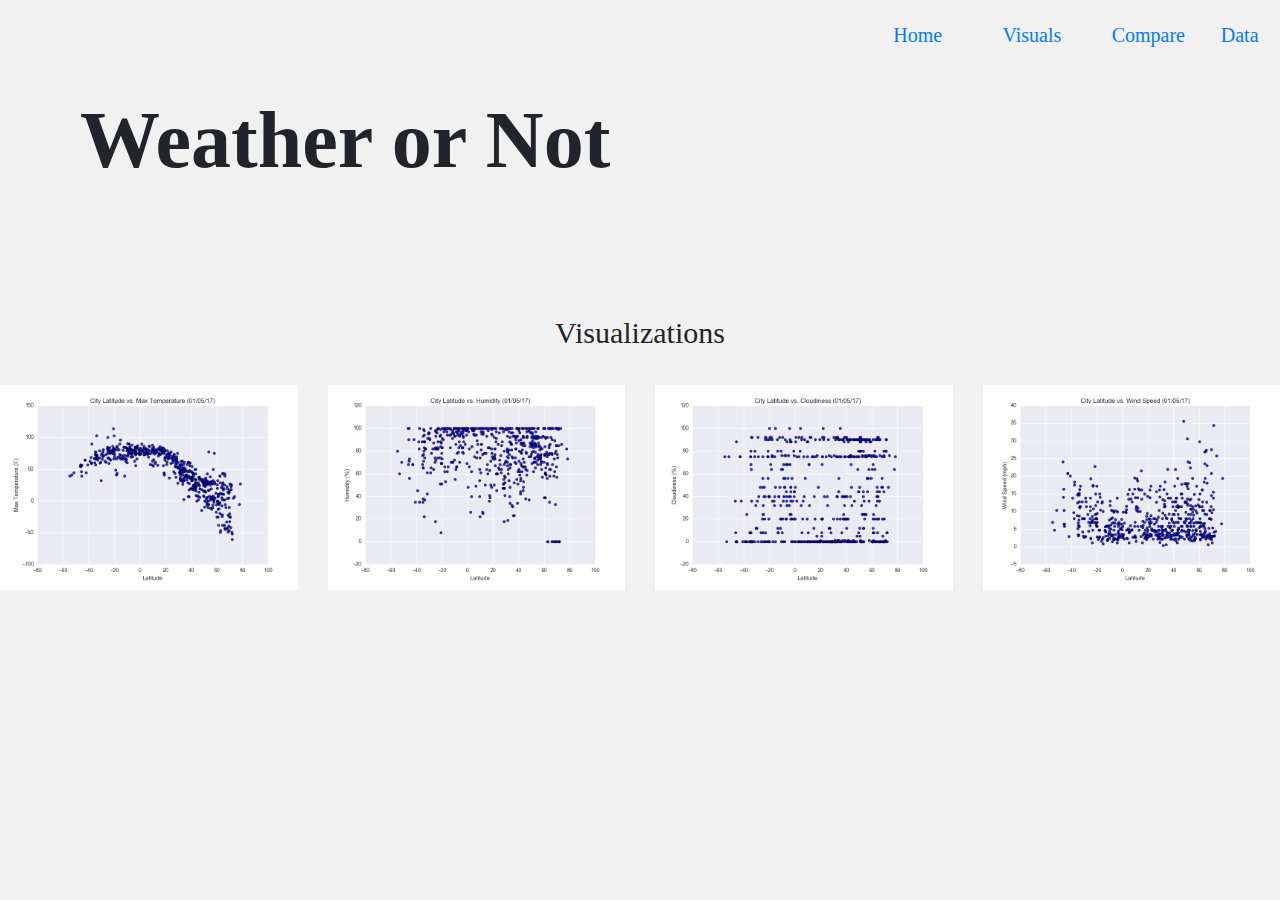
==== HW9_PSM_Comparison.html @ cbab953b "made minor progress?" ====
<!-- I hope this is the landing page page-->
<!DOCTYPE html>
<html lang="en-us">

<head>
  <meta charset="UTF-8">
  <title>Weather or Not</title>
  <!-- Talking with Bootstrap  -->
  <link rel="stylesheet" href="https://stackpath.bootstrapcdn.com/bootstrap/4.3.1/css/bootstrap.min.css" integrity="sha384-ggOyR0iXCbMQv3Xipma34MD+dH/1fQ784/j6cY/iJTQUOhcWr7x9JvoRxT2MZw1T" crossorigin="anonymous">
  <!-- link to making things pretty -->
  <link rel="stylesheet" href="HW9_LandingStyle.css">
</head>

<body>
        <div>
                <div class = "row">
                    <div class="col-lg-8">
                            <div class="headbox">Weather or Not</div>
                    </div>
                    <div class="col-lg-1">
                        <div class="navbox">
                            <a href="file:///Users/P_zizzle/Desktop/Homework9/HW9_PSM_Landing.html">Home</a>
                        </div>
                    </div>
                    <div class="col-lg-1">
                        <div class = "navbox">
                            <a href = "#Visualslink" >Visuals</a>
                        </div>
                    </div>
                    <div class="col-lg-1">
                        <div class = "navbox">
                            <a href="file:///Users/P_zizzle/Desktop/Homework9/HW9_PSM_Comparison.html">Compare</a>
                        </div>
                    </div>
                    <div class="col-lg-1">
                        <div class = "navbox">
                            <a href="file:///Users/P_zizzle/Desktop/Homework9/HW9_PSM_TheData.html">Data</a>
                        </div>
                    </div>
                </div>
            </div>           
            <div class = "row">
                    <div class = "col-lg-12">
                        <div class = "visuals">
                            <a name = "Visualslink"></a>
                            Visualizations
                        </div>
                    </div>
                </div>
            <div class = "row">
                    <div class = "col-sm-3">
                        <a href = "file:///Users/P_zizzle/Desktop/Homework9/HW9_PSM_Visualizations.html">
                        <img src="Resources/assets/images/Fig1.png" class="d-block w-100" alt="...">
                    </div>
                    <div class = "col-sm-3">
                        <a href = "file:///Users/P_zizzle/Desktop/Homework9/HW9_PSM_Visualizations.html">
                        <img src="Resources/assets/images/Fig2.png" class="d-block w-100" alt="...">
                    </div>
                    <div class = "col-sm-3">
                        <a href = "file:///Users/P_zizzle/Desktop/Homework9/HW9_PSM_Visualizations.html">
                        <img src="Resources/assets/images/Fig3.png" class="d-block w-100" alt="...">
                    </div>
                    <div class = "col-sm-3">
                        <a href = "file:///Users/P_zizzle/Desktop/Homework9/HW9_PSM_Visualizations.html">
                        <img src="Resources/assets/images/Fig4.png" class="d-block w-100" alt="...">
                    </div>
                </div>
</body>
</html>
---- HW9_LandingStyle.css ----
/* Giving the body the specified background color, adding font sizes for the h1 and h3 elements we'll be using */
body {
    background: #f1f1f1;
  }
  
  h1 {
    font-size: 50px;
    font-family: "zapfino";
    padding: 20px;
    text-align: center;
  }
  
  h3 {
    font-size: 30px;
  }
  .headbox{
    font-size: 80px;
    font-weight: bolder;
    font-family: "zapfino";
    padding: 80px;  
  }
  .navbox{
    font-size: 20px;
    text-align: Left;
    padding: 20px;
    font-family: "zapfino"; 
  }
  .carousel-item {
    align-content: center;
  }
  .visuals {
    font-size:30px;
    font-family: "zapfino";
    padding: 30px;
    text-align: center;
  }
  .bot_space{
    font-size: 100px;
    color: white;
    text-align: center;
  }
  /* Giving our navbar some padding and a background color */
  /* .navbar {
    padding: 10px;
    background: #5191fd;
  } */
  
  /* Making our navbar li's inline-block elements this makes it so we can have multiple on the same line. Floats could have been used too */
  .navbar li {
    display: inline-block;
    padding: 20px;
    margin-right: 10px;
    margin-left: 10px;
    cursor: pointer;
    background: #fff;
    border-radius: 3px;
  }
  
  /* Getting rid of the default link styles here */
  .navbar li a {
    color: #000;
    text-decoration: none;
  }
  
  /* Styling the header, giving it a height, a background color, and some top padding */
  .header {
    height: 200px;
    padding-top: 20px;
    background: #cdcdcd;
  }
  
  /* Centering our h1 tag inside our header, giving it a little padding, removing its margin */
  .header h1 {
    padding: 60px;
    margin: 0;
    color: #000;
    text-align: center;
  }
  
  /* Giving the .post element margin on 3 sides */
  .post {
    margin-top: 50px;
    margin-right: 100px;
    margin-left: 100px;
  }
  
  #nav-select {
    visibility: hidden;
  }
  
  /* Adding media queries to show the drop-down, and hide the navbar when the screen is smaller than 480 pixels */
  @media (max-width: 480px) {
    .navbar li {
      padding: 10px;
    }
  
    .post {
      margin-right: 30px;
      margin-left: 30px;
    }
  
    .navbar ul {
      visibility: hidden;
    }
  
    #nav-select {
      visibility: visible;
    }
  }
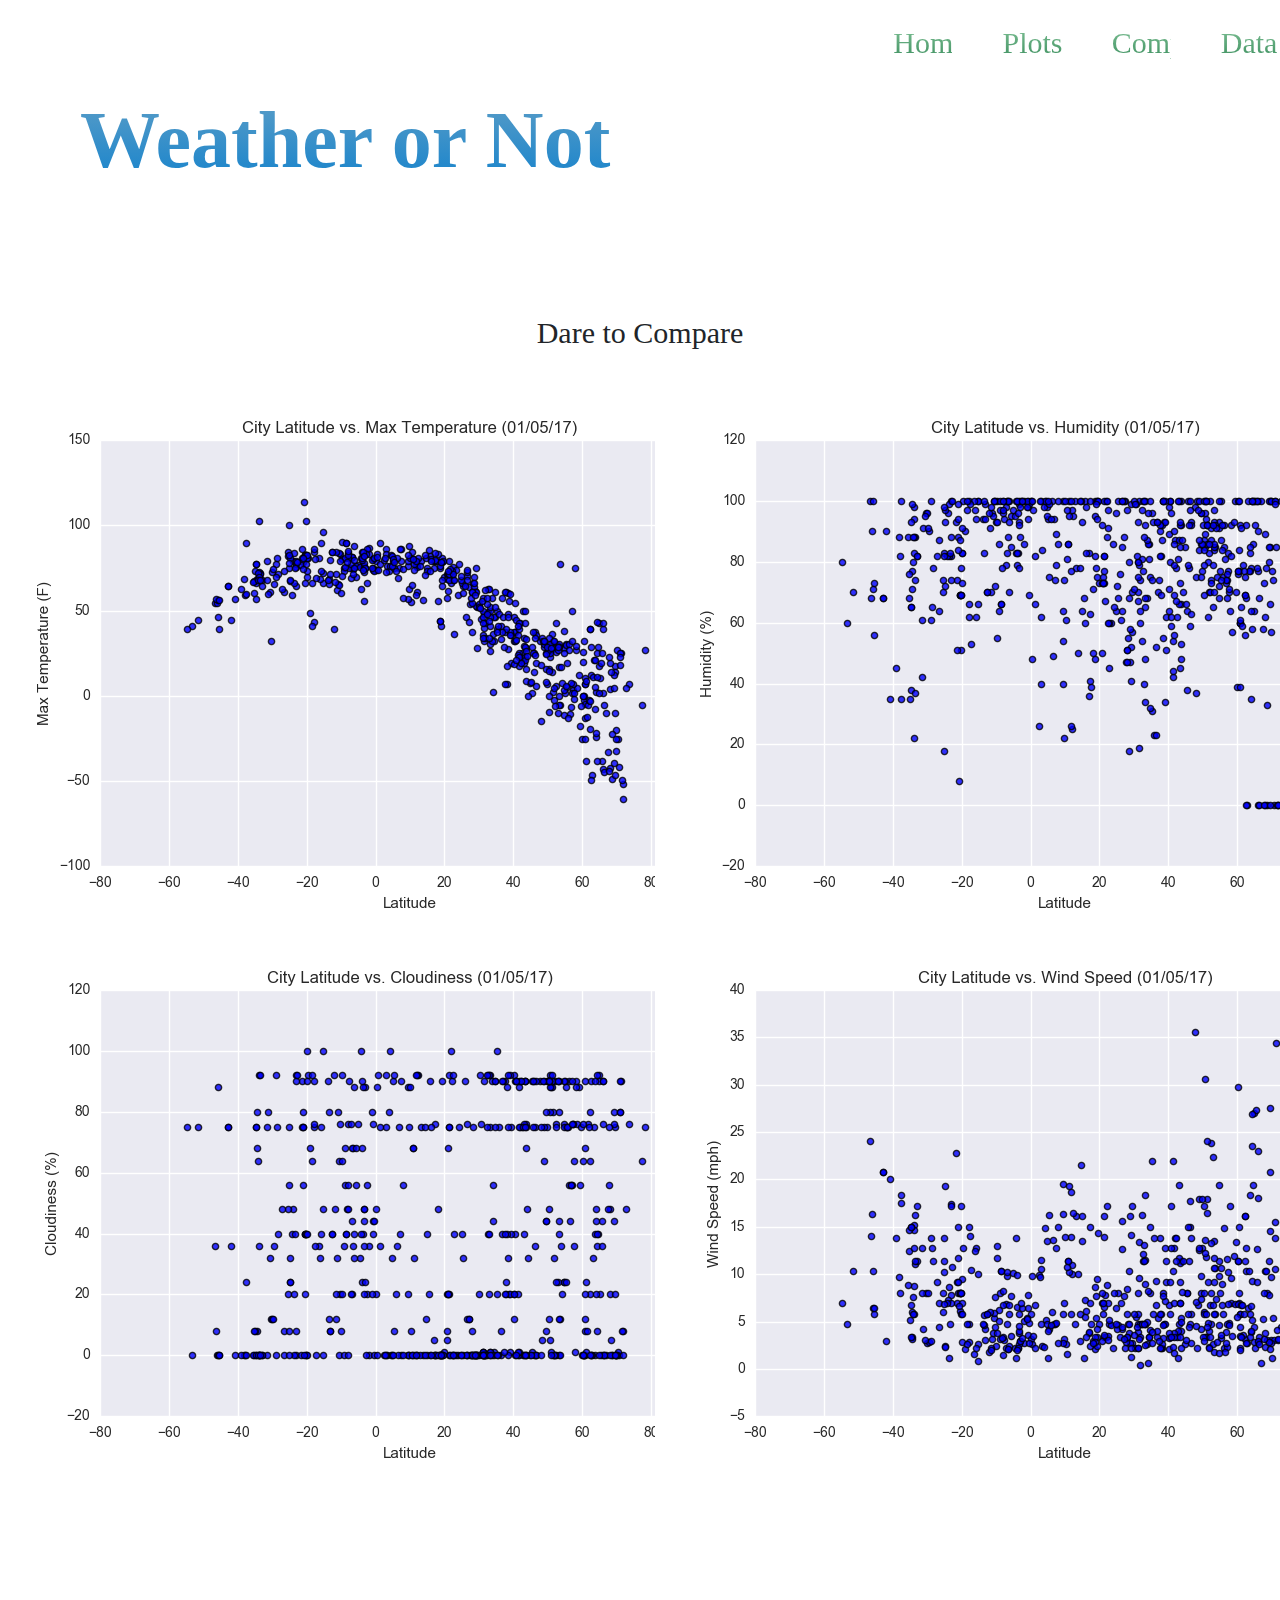
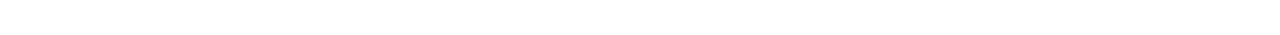
==== commit 9ce9b953: "relocating all the files" ====
--- a/HW9_PSM_Comparison.html
+++ b/HW9_PSM_Comparison.html
@@ -12,58 +12,78 @@
 </head>
 
 <body>
-        <div>
-                <div class = "row">
-                    <div class="col-lg-8">
-                            <div class="headbox">Weather or Not</div>
-                    </div>
-                    <div class="col-lg-1">
-                        <div class="navbox">
-                            <a href="file:///Users/P_zizzle/Desktop/Homework9/HW9_PSM_Landing.html">Home</a>
-                        </div>
-                    </div>
-                    <div class="col-lg-1">
-                        <div class = "navbox">
-                            <a href = "#Visualslink" >Visuals</a>
-                        </div>
-                    </div>
-                    <div class="col-lg-1">
-                        <div class = "navbox">
-                            <a href="file:///Users/P_zizzle/Desktop/Homework9/HW9_PSM_Comparison.html">Compare</a>
-                        </div>
-                    </div>
-                    <div class="col-lg-1">
-                        <div class = "navbox">
-                            <a href="file:///Users/P_zizzle/Desktop/Homework9/HW9_PSM_TheData.html">Data</a>
+    <div>
+        <div class = "row">
+            <div class="col-lg-8">
+                <div class="headbox">
+                    <a href = "HW9_PSM_Landing.html">Weather or Not</a>
+                </div>
+            </div>
+            <div class="col-lg-1">
+                <div class="navbox">
+                    <a href="HW9_PSM_Landing.html">Home</a>
+                </div>
+            </div>
+            <div class="col-lg-1">
+                <div class = "hover">
+                    <div class="dropdown">
+                        <button class="dropbtn">Plots</button>
+                        <div class="dropdown-content">
+                            <a href="HW9_PSM_Visual_fig1.html"> Temperature </a>
+                            <a href="HW9_PSM_Visual_fig2.html">Humidity</a>
+                            <a href="HW9_PSM_Visual_fig3.html">Cloudiness</a>
+                            <a href="HW9_PSM_Visual_fig4.html">Wind Speed</a>
                         </div>
                     </div>
                 </div>
-            </div>           
-            <div class = "row">
-                    <div class = "col-lg-12">
-                        <div class = "visuals">
-                            <a name = "Visualslink"></a>
-                            Visualizations
-                        </div>
-                    </div>
+            </div>
+            <div class="col-lg-1">
+                <div class = "navbox">
+                    <a href="HW9_PSM_Comparison.html">Compare</a>
                 </div>
-            <div class = "row">
-                    <div class = "col-sm-3">
-                        <a href = "file:///Users/P_zizzle/Desktop/Homework9/HW9_PSM_Visualizations.html">
-                        <img src="Resources/assets/images/Fig1.png" class="d-block w-100" alt="...">
-                    </div>
-                    <div class = "col-sm-3">
-                        <a href = "file:///Users/P_zizzle/Desktop/Homework9/HW9_PSM_Visualizations.html">
-                        <img src="Resources/assets/images/Fig2.png" class="d-block w-100" alt="...">
-                    </div>
-                    <div class = "col-sm-3">
-                        <a href = "file:///Users/P_zizzle/Desktop/Homework9/HW9_PSM_Visualizations.html">
-                        <img src="Resources/assets/images/Fig3.png" class="d-block w-100" alt="...">
-                    </div>
-                    <div class = "col-sm-3">
-                        <a href = "file:///Users/P_zizzle/Desktop/Homework9/HW9_PSM_Visualizations.html">
-                        <img src="Resources/assets/images/Fig4.png" class="d-block w-100" alt="...">
-                    </div>
+            </div>
+            <div class="col-lg-1">
+                <div class = "navbox">
+                    <a href="HW9_PSM_TheData.html">Data</a>
                 </div>
+            </div>
+        </div>
+    </div>           
+    <div class = "row">
+            <div class = "col-lg-12">
+                <div class = "visuals">
+                    Dare to Compare
+                </div>
+            </div>
+        </div>
+    <!-- Time to make the comparisons and make sure that they change with the width of the screen -->
+    <div class = "row">
+        <div class="col-xs-12 col-sm-12 col-md-6 col-lg-6">
+            <a target = "_blank" href = "Resources/assets/images/Fig1.png">
+                <img src = "Resources/assets/images/Fig1.png" alt = "LatitudeVSTemperature">
+            </a>
+        </div>
+        <div class="col-xs-12 col-sm-12 col-md-6 col-lg-6">
+            <a target = "_blank" href = "Resources/assets/images/Fig2.png">
+                <img src = "Resources/assets/images/Fig2.png" alt = "LatitudeVSHumidity">
+            </a>
+        </div>
+    </div>
+    <div class = "row">
+        <div class="col-xs-12 col-sm-12 col-md-6 col-lg-6">
+            <a target = "_blank" href = "Resources/assets/images/Fig3.png">
+                <img src = "Resources/assets/images/Fig3.png" alt = "LatitudeVSCloudiness">
+            </a>
+        </div>
+        <div class="col-xs-12 col-sm-12 col-md-6 col-lg-6">
+            <a target = "_blank" href = "Resources/assets/images/Fig4.png">
+                <img src = "Resources/assets/images/Fig4.png" alt = "LatitudeVSTemperature">
+            </a>
+        </div>
+    </div>
+    <div class = "row">
+        <div class = "col-12 bot_space">Can you see me now?</div>
+    </div>
+                    
 </body>
 </html>--- a/HW9_LandingStyle.css
+++ b/HW9_LandingStyle.css
@@ -1,7 +1,7 @@
 
 /* Giving the body the specified background color, adding font sizes for the h1 and h3 elements we'll be using */
 body {
-    background: #f1f1f1;
+    background:white;
   }
   
   h1 {
@@ -9,103 +9,118 @@
     font-family: "zapfino";
     padding: 20px;
     text-align: center;
+    color: rgb(70, 78, 87)
   }
-  
-  h3 {
+  h2 {
+    font_size:40px;
+    padding: 20px;
+    font-family:'Gabriola';
+    text-align:center;
+  }
+  h4 {
+    font-size:20px;
+    padding: 20px;
+    font-family:'Gabriola';
+  }
+  .dropbtn {
+    background-color: white;
+    background: -webkit-linear-gradient(rgb(179, 230, 192) 0%,#0c6c37 100%);
+    -webkit-background-clip: text;
+    -webkit-text-fill-color: transparent;
     font-size: 30px;
-  }
-  .headbox{
-    font-size: 80px;
-    font-weight: bolder;
-    font-family: "zapfino";
-    padding: 80px;  
-  }
-  .navbox{
-    font-size: 20px;
     text-align: Left;
     padding: 20px;
-    font-family: "zapfino"; 
+    font-family: "Gabriola"; 
+    border: none;
   }
-  .carousel-item {
-    align-content: center;
-  }
-  .visuals {
-    font-size:30px;
-    font-family: "zapfino";
-    padding: 30px;
-    text-align: center;
-  }
-  .bot_space{
-    font-size: 100px;
-    color: white;
-    text-align: center;
-  }
-  /* Giving our navbar some padding and a background color */
-  /* .navbar {
-    padding: 10px;
-    background: #5191fd;
-  } */
-  
-  /* Making our navbar li's inline-block elements this makes it so we can have multiple on the same line. Floats could have been used too */
-  .navbar li {
-    display: inline-block;
-    padding: 20px;
-    margin-right: 10px;
-    margin-left: 10px;
-    cursor: pointer;
-    background: #fff;
-    border-radius: 3px;
-  }
-  
-  /* Getting rid of the default link styles here */
-  .navbar li a {
-    color: #000;
-    text-decoration: none;
-  }
-  
-  /* Styling the header, giving it a height, a background color, and some top padding */
-  .header {
-    height: 200px;
-    padding-top: 20px;
-    background: #cdcdcd;
-  }
-  
-  /* Centering our h1 tag inside our header, giving it a little padding, removing its margin */
-  .header h1 {
-    padding: 60px;
-    margin: 0;
-    color: #000;
-    text-align: center;
-  }
-  
-  /* Giving the .post element margin on 3 sides */
-  .post {
-    margin-top: 50px;
-    margin-right: 100px;
-    margin-left: 100px;
-  }
-  
-  #nav-select {
-    visibility: hidden;
-  }
-  
-  /* Adding media queries to show the drop-down, and hide the navbar when the screen is smaller than 480 pixels */
-  @media (max-width: 480px) {
-    .navbar li {
-      padding: 10px;
-    }
-  
-    .post {
-      margin-right: 30px;
-      margin-left: 30px;
-    }
-  
-    .navbar ul {
-      visibility: hidden;
-    }
-  
-    #nav-select {
-      visibility: visible;
-    }
-  }
-  +/* The container <div> - needed to position the dropdown content */
+.dropdown {
+  position: relative;
+  display: inline-block;
+}
+
+/* Dropdown Content (Hidden by Default) */
+.dropdown-content {
+  display: none;
+  position: absolute;
+  background-color: white;
+  min-width: 160px;
+  z-index: 1;
+}
+
+/* Links inside the dropdown */
+.dropdown-content a {
+  background: -webkit-linear-gradient(rgb(179, 230, 192) 0%,#0c6c37 100%);
+  -webkit-background-clip: text;
+  /* -webkit-text-fill-color: transparent; */
+  padding: 12px 16px;
+  text-decoration: none;
+  display: block;
+  font-family: "Gabriola";
+}
+
+/* Change color of dropdown links on hover */
+.hover:hover {background-color: rgb(238, 236, 236);}
+/* Show the dropdown menu on hover */
+.dropdown:hover .dropdown-content {display: block;}
+
+/* Change the background color of the dropdown button when the dropdown content is shown */
+.dropdown:hover .dropbtn {background-color: #3e8e41;}
+
+
+.landing{
+  font-size:30px;
+  font-family: "zapfino";
+  padding: 30px;
+  text-align: left;
+}
+.words{
+  font-size: 20px;
+  font-family:'Gabriola';
+  padding: 10px;
+}
+
+.headbox{
+  font-size: 80px;
+  font-weight: bolder;
+  font-family: "zapfino";
+  padding: 80px;
+  /* color: -moz-linear-gradient(left, #7B99A4 0%, #2388CB 41%, #196293 100%); */
+  background: -webkit-linear-gradient(rgb(165, 185, 193) 0%, #2388CB 60%, #196293 100%);
+  /* background: -webkit-linear-gradient(rgb(249, 59, 2) 0%, rgb(255, 166, 0) 15%, #fff700 30%,  #01fa2b 45%,  #0091ff 60%,  #e100ff 75%); */
+  -webkit-background-clip: text;
+  -webkit-text-fill-color: transparent; 
+}
+.navbox{
+  font-size: 30px;
+  text-align: Left;
+  padding: 20px;
+  font-family: "Gabriola"; 
+  /* color: -moz-linear-gradient(left, #7B99A4 0%, #2388CB 41%, #196293 100%); */
+  background: -webkit-linear-gradient(rgb(179, 230, 192) 0%,#0c6c37 100%);
+  -webkit-background-clip: text;
+  -webkit-text-fill-color: transparent;
+}
+
+.carousel-item {
+  align-content: center;
+}
+.visuals {
+  font-size:30px;
+  font-family: "zapfino";
+  padding: 30px;
+  text-align: center;
+}
+.bot_space{
+  font-size: 100px;
+  color: white;
+  text-align: center;
+  font-family: "blackmoor let";
+}
+.summary{
+  padding: 100px;
+}
+.table{
+  color: rgb(39, 2, 55);
+  margin: 0px auto;
+}